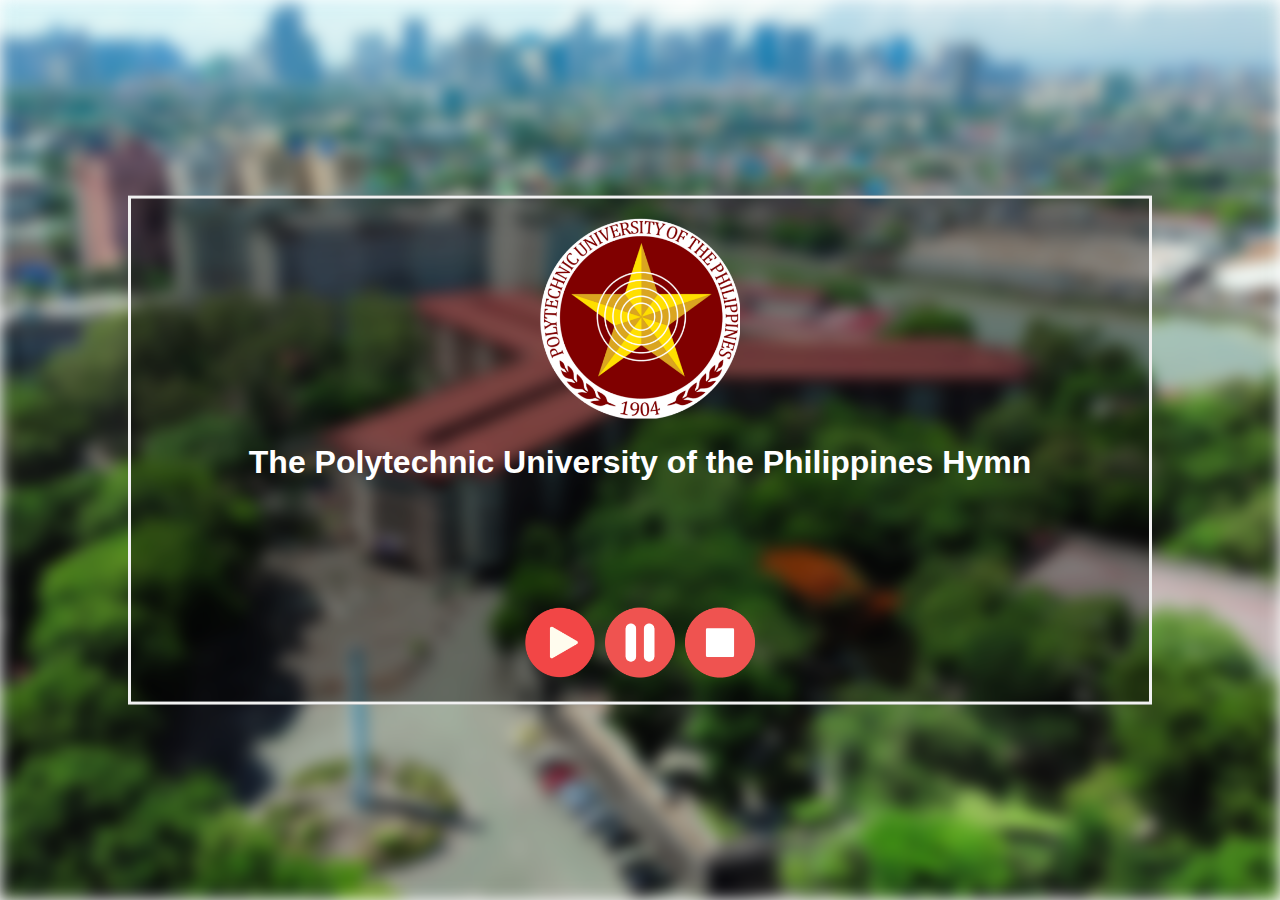
==== index.html @ 6aa5164e "files" ====
<!DOCTYPE html>
<html lang="en">
  <head>
    <meta charset="UTF-8">
    <meta name="viewport" content="width=device-width, initial-scale=1.0">
    <title>PUP Hymn</title>
    <link rel="stylesheet" href="./style.css">
    <link rel="icon" href="./PUPLogo.ico" type="image/x-icon">
    <style>
        body, html {
          height: 100%;
          margin: 0;
          font-family: Arial, Helvetica, sans-serif;
        }
        
        * {
          box-sizing: border-box;
        }
        
        .bg-image {
          /* The image used */
          background-image: url("bg.jpg");
          
          /* Add the blur effect */
          filter: blur(8px);
          -webkit-filter: blur(8px);
          
          /* Full height */
          height: 100%; 
          
          /* Center and scale the image nicely */
          background-position: center;
          background-repeat: no-repeat;
          background-size: cover;
        }
        

        .bg-text {
          background-color: rgb(0,0,0); 
          background-color: rgba(0,0,0, 0.4); 
          color: white;
          font-weight: bold;
          border: 3px solid #f1f1f1;
          position: absolute;
          top: 50%;
          left: 50%;
          transform: translate(-50%, -50%);
          z-index: 2;
          width: 80%;
          padding: 20px;
          text-align: center;
        }
        </style>
        </head>


  </head>
  <body onload="document.getElementById('lyrics').stop();">
  
       <div class="bg-image"></div>
       
        <div class="bg-text">
           <img src="PUPLogo.png" height="200">
          <h1>The Polytechnic University of the Philippines Hymn</h2>
          
          <marquee 
            behavior="scroll" 
            direction="up" 
            scrollamount="1" 
            height="100" 
            loop="" 
            truespeed=60
            id="lyrics" >
                <center>
                    <h1>
                        Lyrics:
                        <br> 
                        <br> 
                        <br> 
                        Sintang Paaralan <br> 
                        Tanglaw ka ng bayan  <br>
                        Pandayan ng isip ng kabataan <br>
                        Kami ay dumating <br>
                        nang salat sa yaman <br>
                        Hanap na dunong <br>
                        ay iyong alay <br>
                        Ang layunin <br>
                        mong makatao <br>
                        Dinarangal ang <br>
                        Pilipino <br>
                        Ang iyong aral, <br>
                        diwa, adhikang taglay <br>
                        PUP, aming gabay <br>
                        Paaralang dakila <br>
                        <br>
                        PUP, pinagpala <br> 
                        <br>
                        Gagamitin ang <br>
                         karunungan <br>
                        Mula sa iyo, <br>
                        para sa bayan <br>
                        Ang iyong aral, <br>
                        diwa, adhikang taglay <br>
                        PUP, aming gabay <br>
                        Paaralang dakila <br>
                        <br>
                        PUP, pinagpala <br>    
                        <br> 
                        <br> 
                        <br>   
                    </p>
                </center>
          </marquee>

          <button style="border:none; background-color: transparent;" id="playB" onclick="disableBtn();document.getElementById('lyrics').start(); playAudio();">
            <img id="playB" src="play.png" width="70" height="70" alt="Start button"/>
            </button>

          <img id="pauseB" src="pause-button.png" width="70" height="70" alt="Stop button" onClick="document.getElementById('lyrics').stop(); pauseAudio(); enableBtn() " />
          


          <button style="border:none; background-color: transparent;" id="playB" onclick="window.location.reload()">
            <img id="playB" src="stop-button.png" width="70" height="70" alt="Start button"/>
            </button>

          <audio id="pupsong">
            <source src="puphymn.mp3" type="audio/mpeg">
          Your browser does not support the audio element.
          </audio>
        </div>


        <script>
            var playSong = document.getElementById("pupsong"); 

            var aud = document.getElementById("pupsong");
            aud.onended = function() 
            {
            alert("The song has ended");
            window.location.reload()
            };
            
            function playAudio() { 
                playSong.play(); 
            } 
            
            function pauseAudio() { 
                playSong.pause(); 
            } 

            function disableBtn() {
            document.getElementById("playB").disabled = true;
            }

            function enableBtn() {
            document.getElementById("playB").disabled = false;
            }



        </script>

  </body>
</html>
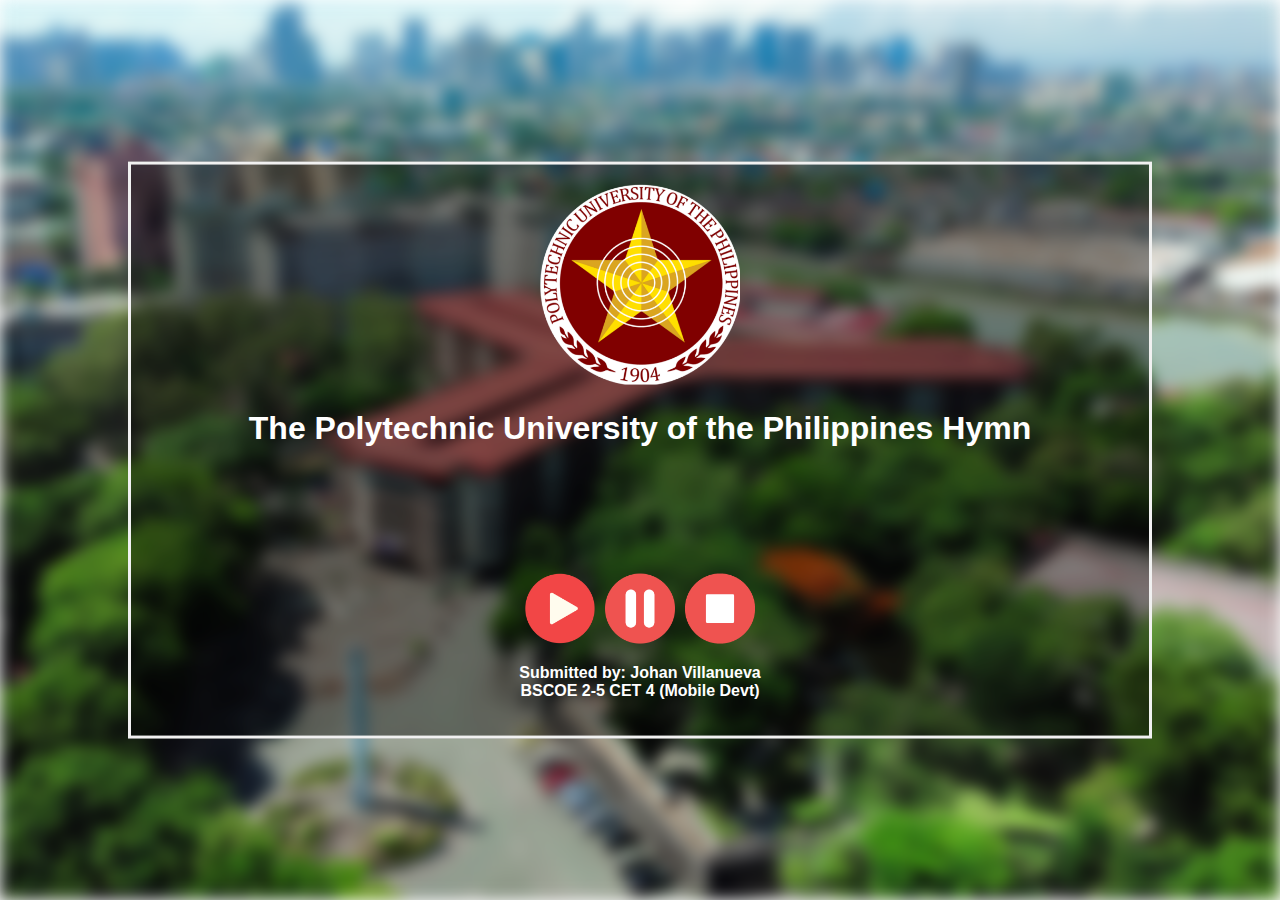
==== commit 8d8e37c3: "cleaned code" ====
--- a/index.html
+++ b/index.html
@@ -1,4 +1,5 @@
 <!DOCTYPE html>
+
 <html lang="en">
   <head>
     <meta charset="UTF-8">
@@ -6,61 +7,15 @@
     <title>PUP Hymn</title>
     <link rel="stylesheet" href="./style.css">
     <link rel="icon" href="./PUPLogo.ico" type="image/x-icon">
-    <style>
-        body, html {
-          height: 100%;
-          margin: 0;
-          font-family: Arial, Helvetica, sans-serif;
-        }
-        
-        * {
-          box-sizing: border-box;
-        }
-        
-        .bg-image {
-          /* The image used */
-          background-image: url("bg.jpg");
-          
-          /* Add the blur effect */
-          filter: blur(8px);
-          -webkit-filter: blur(8px);
-          
-          /* Full height */
-          height: 100%; 
-          
-          /* Center and scale the image nicely */
-          background-position: center;
-          background-repeat: no-repeat;
-          background-size: cover;
-        }
-        
 
-        .bg-text {
-          background-color: rgb(0,0,0); 
-          background-color: rgba(0,0,0, 0.4); 
-          color: white;
-          font-weight: bold;
-          border: 3px solid #f1f1f1;
-          position: absolute;
-          top: 50%;
-          left: 50%;
-          transform: translate(-50%, -50%);
-          z-index: 2;
-          width: 80%;
-          padding: 20px;
-          text-align: center;
-        }
-        </style>
-        </head>
+  </head>
 
 
-  </head>
   <body onload="document.getElementById('lyrics').stop();">
-  
        <div class="bg-image"></div>
-       
         <div class="bg-text">
            <img src="PUPLogo.png" height="200">
+
           <h1>The Polytechnic University of the Philippines Hymn</h2>
           
           <marquee 
@@ -118,48 +73,18 @@
 
           <img id="pauseB" src="pause-button.png" width="70" height="70" alt="Stop button" onClick="document.getElementById('lyrics').stop(); pauseAudio(); enableBtn() " />
           
-
-
           <button style="border:none; background-color: transparent;" id="playB" onclick="window.location.reload()">
             <img id="playB" src="stop-button.png" width="70" height="70" alt="Start button"/>
-            </button>
+          </button>
 
           <audio id="pupsong">
             <source src="puphymn.mp3" type="audio/mpeg">
           Your browser does not support the audio element.
           </audio>
+          <p> Submitted by: Johan Villanueva <br> BSCOE 2-5 CET 4 (Mobile Devt)</p>
         </div>
-
-
-        <script>
-            var playSong = document.getElementById("pupsong"); 
-
-            var aud = document.getElementById("pupsong");
-            aud.onended = function() 
-            {
-            alert("The song has ended");
-            window.location.reload()
-            };
-            
-            function playAudio() { 
-                playSong.play(); 
-            } 
-            
-            function pauseAudio() { 
-                playSong.pause(); 
-            } 
-
-            function disableBtn() {
-            document.getElementById("playB").disabled = true;
-            }
-
-            function enableBtn() {
-            document.getElementById("playB").disabled = false;
-            }
-
-
-
-        </script>
-
+        
+        <script type = "text/javascript" src="function.js"></script>  
+        
   </body>
 </html>--- a/style.css
+++ b/style.css
@@ -0,0 +1,43 @@
+        body, html {
+          height: 100%;
+          margin: 0;
+          font-family: Arial, Helvetica, sans-serif;
+        }
+        
+        * {
+          box-sizing: border-box;
+        }
+        
+        .bg-image {
+          /* The image used */
+          background-image: url("bg.jpg");
+          
+          /* Add the blur effect */
+          filter: blur(8px);
+          -webkit-filter: blur(8px);
+          
+          /* Full height */
+          height: 100%; 
+          
+          /* Center and scale the image nicely */
+          background-position: center;
+          background-repeat: no-repeat;
+          background-size: cover;
+        }
+        
+
+        .bg-text {
+          background-color: rgb(0,0,0); 
+          background-color: rgba(0,0,0, 0.4); 
+          color: white;
+          font-weight: bold;
+          border: 3px solid #f1f1f1;
+          position: absolute;
+          top: 50%;
+          left: 50%;
+          transform: translate(-50%, -50%);
+          z-index: 2;
+          width: 80%;
+          padding: 20px;
+          text-align: center;
+        }
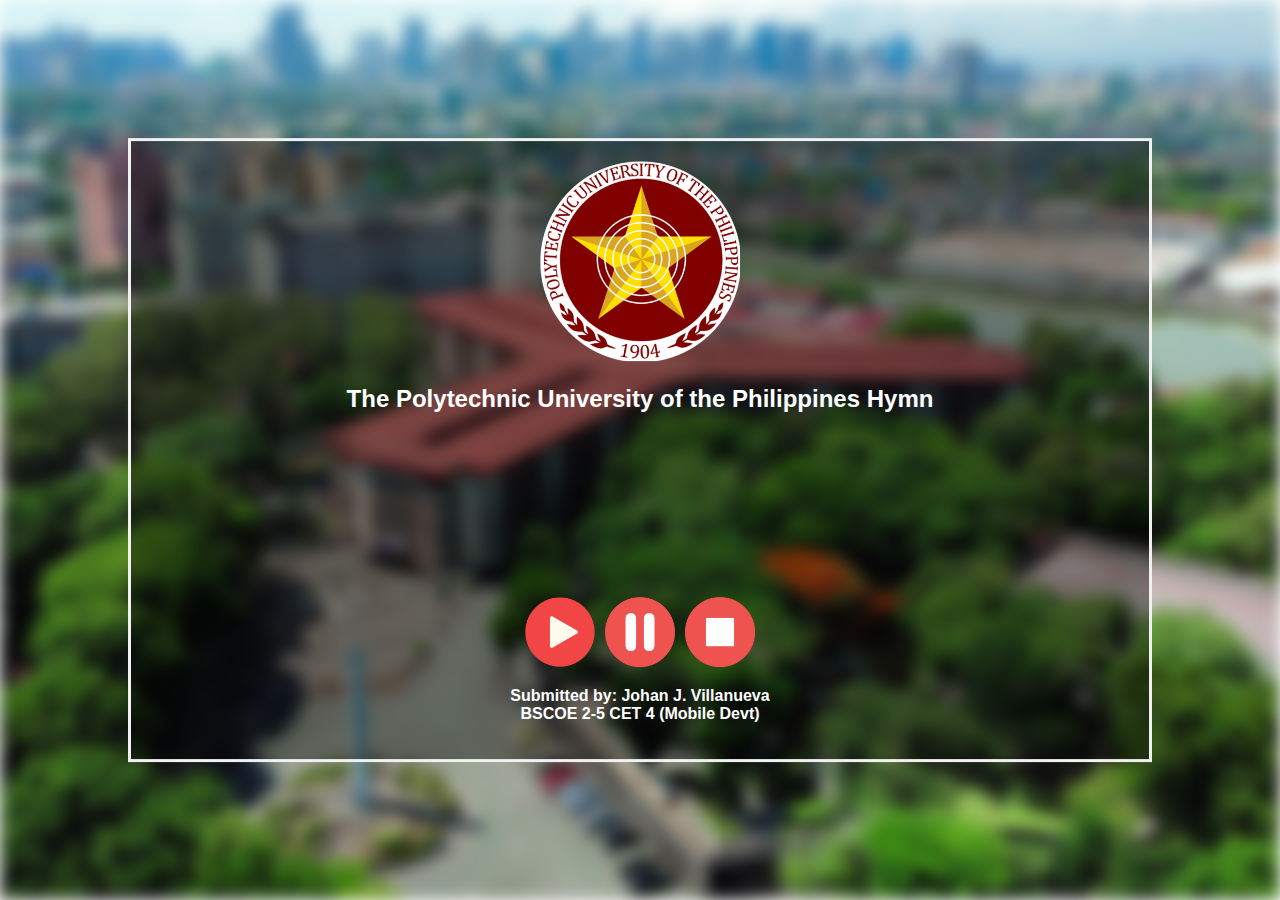
==== commit fbfefcb7: "Added J to middle name" ====
--- a/index.html
+++ b/index.html
@@ -16,56 +16,56 @@
         <div class="bg-text">
            <img src="PUPLogo.png" height="200">
 
-          <h1>The Polytechnic University of the Philippines Hymn</h2>
+          <h2>The Polytechnic University of the Philippines Hymn</h2>
           
+          <br>
           <marquee 
             behavior="scroll" 
             direction="up" 
             scrollamount="1" 
-            height="100" 
+            height="105" 
             loop="" 
-            truespeed=60
+            scrolldelay="60"
             id="lyrics" >
                 <center>
                     <h1>
-                        Lyrics:
-                        <br> 
-                        <br> 
-                        <br> 
-                        Sintang Paaralan <br> 
-                        Tanglaw ka ng bayan  <br>
-                        Pandayan ng isip ng kabataan <br>
-                        Kami ay dumating <br>
-                        nang salat sa yaman <br>
-                        Hanap na dunong <br>
-                        ay iyong alay <br>
-                        Ang layunin <br>
-                        mong makatao <br>
-                        Dinarangal ang <br>
-                        Pilipino <br>
-                        Ang iyong aral, <br>
-                        diwa, adhikang taglay <br>
-                        PUP, aming gabay <br>
-                        Paaralang dakila <br>
                         <br>
-                        PUP, pinagpala <br> 
+                        <br>[Lyrics Start]
                         <br>
-                        Gagamitin ang <br>
-                         karunungan <br>
-                        Mula sa iyo, <br>
-                        para sa bayan <br>
-                        Ang iyong aral, <br>
-                        diwa, adhikang taglay <br>
-                        PUP, aming gabay <br>
-                        Paaralang dakila <br>
                         <br>
-                        PUP, pinagpala <br>    
-                        <br> 
-                        <br> 
-                        <br>   
-                    </p>
+                        
+                        Sintang Paaralan <br>
+                        Tanglaw ka ng bayan <br><br>
+                        Pandayan ng isip ng kabataan <br><br>
+                        Kami ay dumating nang salat sa yaman <br><br>
+                        Hanap na dunong ay <br> iyong alay <br><br>
+                        Ang layunin mong <br> makatao <br><br>
+                        Dinarangal ang Pilipino <br> <br>
+                        Ang iyong aral, diwa, <br> adhikang taglay <br><br>
+                        PUP, aming gabay<br><br>
+                        Paaralang dakila <br><br>
+                        PUP, pinagpala<br><br>
+                        <br>
+                        Gagamitin ang karunungan<br><br>
+                        Mula sa iyo, <br> para sa bayan<br><br>
+                        Ang iyong aral, diwa, <br>adhikang taglay<br><br>
+                        PUP, aming gabay<br>
+                        Paaralang dakila<br><br><br>
+                        PUP, pinagpala<br><br>
+                        <br>
+                        <br>
+                        <br> <br>
+                        [Lyrics End]
+  
+                    </h1>
                 </center>
           </marquee>
+
+          
+          <br>
+          <br>
+          <br>
+          
 
           <button style="border:none; background-color: transparent;" id="playB" onclick="disableBtn();document.getElementById('lyrics').start(); playAudio();">
             <img id="playB" src="play.png" width="70" height="70" alt="Start button"/>
@@ -77,14 +77,15 @@
             <img id="playB" src="stop-button.png" width="70" height="70" alt="Start button"/>
           </button>
 
+
           <audio id="pupsong">
             <source src="puphymn.mp3" type="audio/mpeg">
           Your browser does not support the audio element.
           </audio>
-          <p> Submitted by: Johan Villanueva <br> BSCOE 2-5 CET 4 (Mobile Devt)</p>
+          <p> Submitted by: Johan J. Villanueva <br> BSCOE 2-5 CET 4 (Mobile Devt)</p>
         </div>
         
-        <script type = "text/javascript" src="function.js"></script>  
-        
+        <script type = "text/javascript" src="functions.js"></script>  
+
   </body>
 </html>